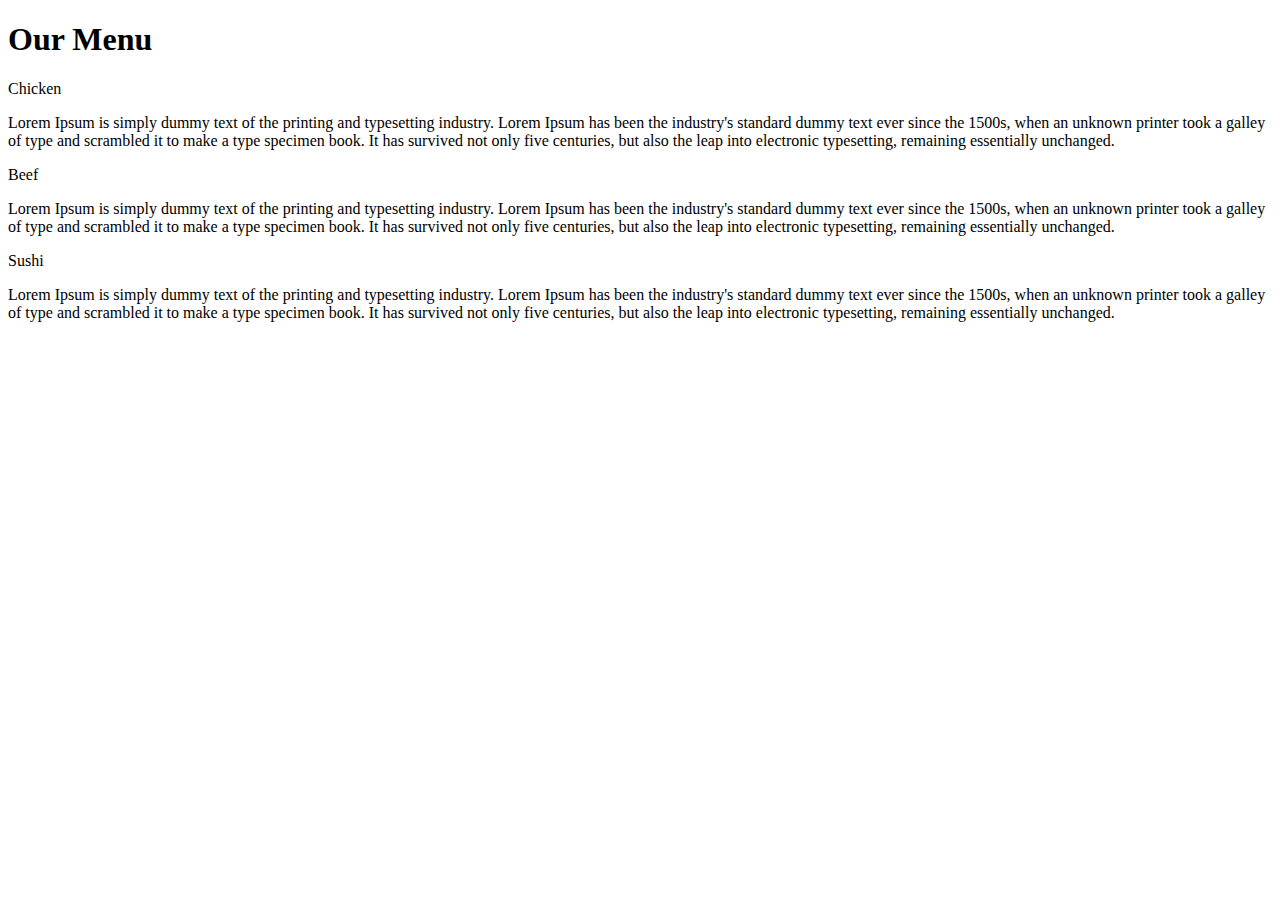
==== module2 solution/index.html @ 938d440e "Add files via upload" ====
<!DOCTYPE html>
<html>
<head>
  <meta charset="utf-8">
  <meta name="viewport" content="width=device-width, initial-scale=1">
  <link rel="stylesheet" href="style1.css">
  <title>Module 2 Assignment</title>
</head>
<body>
<h1>Our Menu</h1>
<div class="row">
  <div class="col-lg-4 col-md-6">
    <div class="box">
      <p class="box-name" id="chicken">Chicken</p>
      <p>Lorem Ipsum is simply dummy text of the printing and typesetting industry. Lorem Ipsum has been the industry's standard dummy text ever since the 1500s, when an unknown printer took a galley of type and scrambled it to make a type specimen book. It has survived not only five centuries, but also the leap into electronic typesetting, remaining essentially unchanged.</p>
    </div>
  </div>
  <div class="col-lg-4 col-md-6">
    <div class="box">
      <p class="box-name" id="beef">Beef</p>
      <p>Lorem Ipsum is simply dummy text of the printing and typesetting industry. Lorem Ipsum has been the industry's standard dummy text ever since the 1500s, when an unknown printer took a galley of type and scrambled it to make a type specimen book. It has survived not only five centuries, but also the leap into electronic typesetting, remaining essentially unchanged.</p>
  </div>
</div>
  <div class="col-lg-4 col-md-12">
    <div class="box">
      <p class="box-name" id="sushi">Sushi</p>
      <p>Lorem Ipsum is simply dummy text of the printing and typesetting industry. Lorem Ipsum has been the industry's standard dummy text ever since the 1500s, when an unknown printer took a galley of type and scrambled it to make a type specimen book. It has survived not only five centuries, but also the leap into electronic typesetting, remaining essentially unchanged.</p>
  </div>
</div>
</body>
</html>
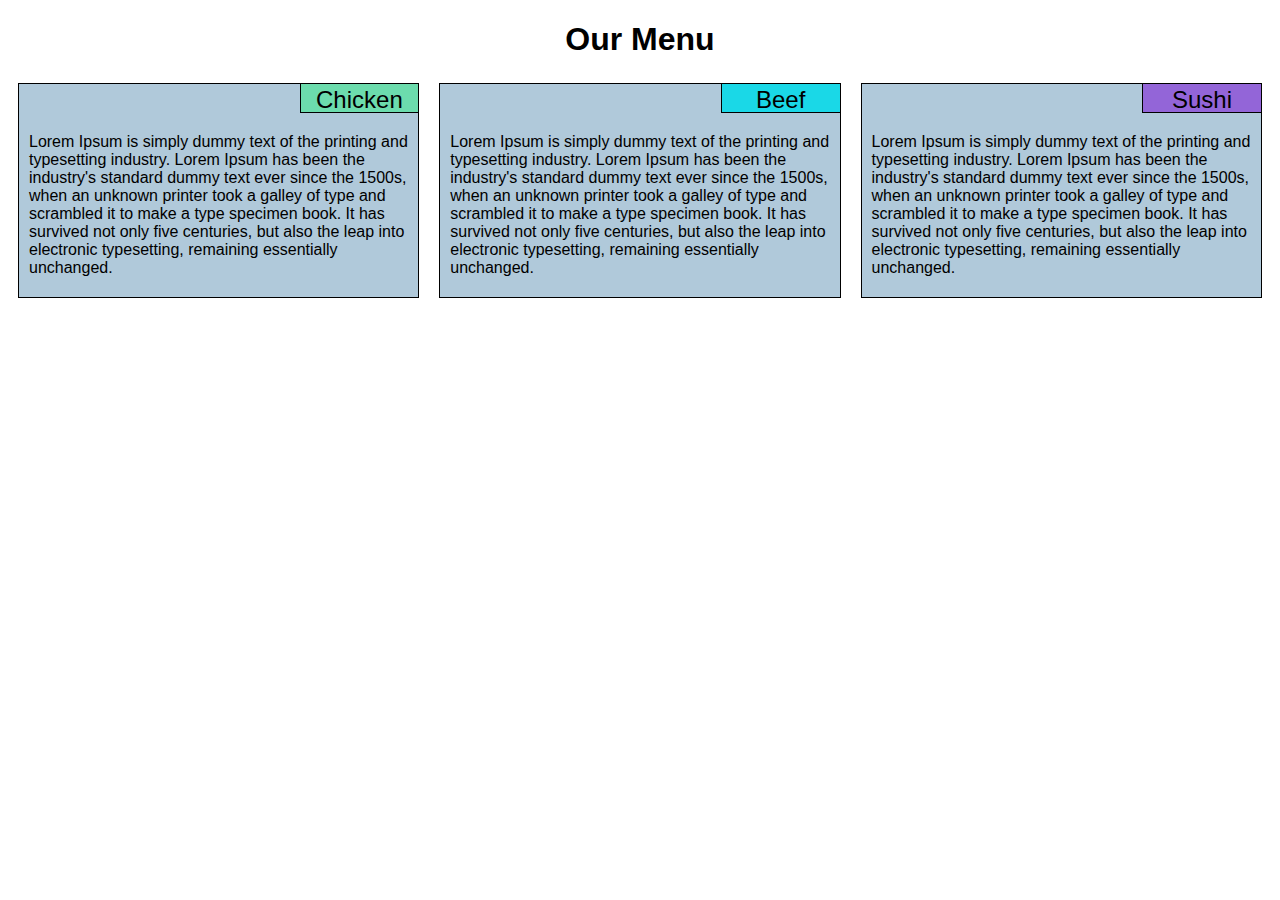
==== commit 4c5d538b: "Update index.html" ====
--- a/module2 solution/index.html
+++ b/module2 solution/index.html
@@ -3,7 +3,7 @@
 <head>
   <meta charset="utf-8">
   <meta name="viewport" content="width=device-width, initial-scale=1">
-  <link rel="stylesheet" href="style1.css">
+  <link rel="stylesheet" href="style.css">
   <title>Module 2 Assignment</title>
 </head>
 <body>
@@ -28,4 +28,4 @@
   </div>
 </div>
 </body>
-</html>+</html>
--- a/module2 solution/style.css
+++ b/module2 solution/style.css
@@ -0,0 +1,116 @@
+* {
+  position: relative; box-sizing: border-box;
+}
+h1 {
+  position: relative; margin-bottom: 15px; font-family: Arial; font-size: 2em; text-align: center;
+}
+p {
+  background-color: #B0C9DA  ; width: 95%; height: 100%; margin-right: auto; margin-left: auto; 
+  margin-top: 20px; margin-bottom: 20px; font-family: Arial; color: black;
+}
+/* Simple Responsive Framework. */
+.row {
+  width: 100%;
+}
+.box {
+  border: 1px solid black; background-color: #B0C9DA  ; margin: 10px; 
+}
+.box-name {
+  border: 1px solid black; width: 30%; height: 30px; margin: auto; font-size: 1.5em; text-align: center; 
+  text-transform: bold; padding-top: 2px; margin-top: -1px; margin-right: -1px; margin-bottom: 2px;
+}
+#chicken {
+  background-color:#6CDCAD;
+}
+#beef {
+  background-color:#1AD8E7;
+}
+#sushi {
+  background-color: #9365D8;
+}
+/********** Large devices only **********/
+@media (min-width: 992px) {
+  .col-lg-1, .col-lg-2, .col-lg-3, .col-lg-4, .col-lg-5, .col-lg-6, .col-lg-7, .col-lg-8, .col-lg-9,
+  .col-lg-10, .col-lg-11, .col-lg-12 {
+    float: left;
+  }
+  .col-lg-1 {
+    width: 8.33%;
+  }
+  .col-lg-2 {
+    width: 16.66%;
+  }
+  .col-lg-3 {
+    width: 25%;
+  }
+  .col-lg-4 {
+    width: 33.33%;
+  }
+  .col-lg-5 {
+    width: 41.66%;
+  }
+  .col-lg-6 {
+    width: 50%;
+  }
+  .col-lg-7 {
+    width: 58.33%;
+  }
+  .col-lg-8 {
+    width: 66.66%;
+  }
+  .col-lg-9 {
+    width: 74.99%;
+  }
+  .col-lg-10 {
+    width: 83.33%;
+  }
+  .col-lg-11 {
+    width: 91.66%;
+  }
+  .col-lg-12 {
+    width: 100%;
+  }
+}
+
+/********** Medium devices only **********/
+@media (min-width: 768px) and (max-width: 991px) {
+  .col-md-1, .col-md-2, .col-md-3, .col-md-4, .col-md-5, .col-md-6, .col-md-7, .col-md-8, .col-md-9, .col-md-10, .col-md-11, .col-md-12 {
+    float: left;
+   }
+  .col-md-1 {
+    width: 8.33%;
+  }
+  .col-md-2 {
+    width: 16.66%;
+  }
+  .col-md-3 {
+    width: 25%;
+  }
+  .col-md-4 {
+    width: 33.33%;
+  }
+  .col-md-5 {
+    width: 41.66%;
+  }
+  .col-md-6 {
+    width: 50%;
+  }
+  .col-md-7 {
+    width: 58.33%;
+  }
+  .col-md-8 {
+    width: 66.66%;
+  }
+  .col-md-9 {
+    width: 74.99%;
+  }
+  .col-md-10 {
+    width: 83.33%;
+  }
+  .col-md-11 {
+    width: 91.66%;
+  }
+  .col-md-12 {
+    width: 100%;
+  }
+}